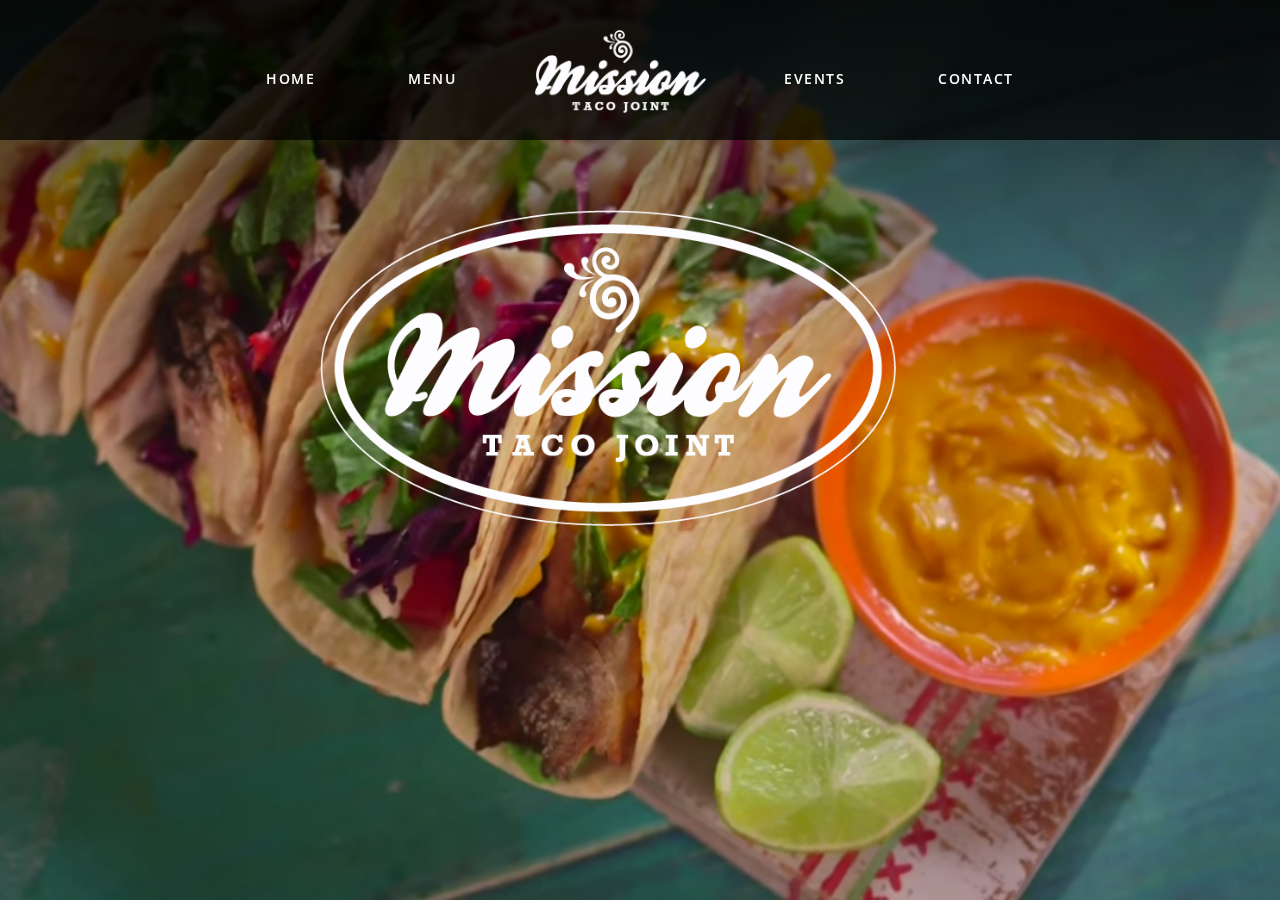
==== index.html @ 78256950 "Imported files into github from local drive." ====
<!DOCTYPE html>
<html lang="en">

  <head>
    <meta charset="utf-8">
    <meta http-equiv="X-UA-Compatible" content="IE=edge">
    <meta name="viewport" content="width=device-width, initial-scale=1">
    <title>Bootstrap 101 Template</title>

    <!-- Bootstrap -->
    <link href="css/bootstrap.min.css" rel="stylesheet">
    <link href="css/custom.css" rel="stylesheet">
    <link href='http://fonts.googleapis.com/css?family=Open+Sans:300italic,400italic,600italic,700italic,800italic,400,300,800,700,600' rel='stylesheet' type='text/css'>

    <!-- HTML5 Shim and Respond.js IE8 support of HTML5 elements and media queries -->
    <!-- WARNING: Respond.js doesn't work if you view the page via file:// -->
    <!--[if lt IE 9]>
      <script src="https://oss.maxcdn.com/html5shiv/3.7.2/html5shiv.min.js"></script>
      <script src="https://oss.maxcdn.com/respond/1.4.2/respond.min.js"></script>
    <![endif]-->


  </head>

<body class="home">

<!-- NAV -->

    <div class="navbar transparent navbar-inverse navbar-fixed-top" role="navigation">
      <div class="container">
        <div class="navbar-header">
          <button type="button" class="navbar-toggle collapsed" data-toggle="collapse" data-target=".navbar-collapse">
            <span class="sr-only">Toggle navigation</span>
            <span class="icon-bar"></span>
            <span class="icon-bar"></span>
            <span class="icon-bar"></span>
          </button>
          <!-- <a class="navbar-brand" href="#"><img src="img/logo.png" width:"80px"></a> -->
        </div>
        <div class="collapse navbar-collapse">
          <ul class="nav nav-justified" id="myNav">
            <li></li>
            <li></li>
            <li><a href="index.html">HOME</a></li>
            <li><a href="menu.html">MENU</a></li>
            <li class="logo"><img src="img/logo.png" height="100"></li>
            <li><a href="events.html">EVENTS</a></li>
            <li><a href="contact.html">CONTACT</a></li>
            <li></li>
            <li></li>
          </ul>
        </div><!--/.nav-collapse -->
      </div>
    </div>

    <!-- VIDEO -->

    <div id="video-container">
      <video autoplay loop class="fillWidth">
      <source src="http://students.samfox.wustl.edu/surfclub/bg.mp4" type="video/mp4"/>
    </div>

<br><br><br><br><br><br><br><br>

      <div class="row">
        <div class="col-md-12 col-sm-12">
        <center>
          <img class="hero" src="img/biglogo.png">
        </center>
        </div>
      </div>

    </div><!-- /.container -->

    <!-- jQuery (necessary for Bootstrap's JavaScript plugins) -->
    <script src="https://ajax.googleapis.com/ajax/libs/jquery/1.11.1/jquery.min.js"></script>

    <!-- Include all compiled plugins (below), or include individual files as needed -->
    <script src="js/bootstrap.min.js"></script>

  </body>

</html>
---- css/custom.css ----
/*Use this for custom stuff*/


/*NAV BAR*/

.navbar .navbar-nav {
    display: inline-block;
    float: none;
    z-index:9999;
}

.navbar .navbar-collapse {
    text-align: center;
    z-index:9999;
}

 .navbar.transparent.navbar-inverse {
    border-width: 0px;
    -webkit-box-shadow: 0px 0px;
    box-shadow: 0px 0px;
    background-color: rgba(0,0,0,0.7);
    background-image: -webkit-gradient(linear, 50.00% 0.00%, 50.00% 100.00%, color-stop( 0% , rgba(0,0,0,0.00)),color-stop( 100% , rgba(0,0,0,0.00)));
    background-image: -webkit-linear-gradient(270deg,rgba(0,0,0,0.00) 0%,rgba(0,0,0,0.00) 100%);
    background-image: linear-gradient(180deg,rgba(0,0,0,0.00) 0%,rgba(0,0,0,0.00) 100%);
    padding-top:30px;
    padding-bottom:10px;
    border-style: solid;
    z-index:9999;

}

.navbar-inverse
{
    background-image: none;
    color: #FFFFFF;
}

.navbar-inverse .nav-justified {
    color: #ffffff;
}

.navbar-inverse .nav-justified > li > a {
    color: #ffffff;
    font-family:"open sans", helvetica, sans-serif;
    font-weight:600;
    letter-spacing: 1.5px;
}

.navbar-inverse .nav-justified > li > a:hover,
.navbar-inverse .nav-justified > li > a:focus {
    color: #FFFFFF;
    opacity:0.6;
        -webkit-transition: opacity .2s ease-in-out;
        -moz-transition: opacity .2s ease-in-out;
        -ms-transition: opacity .2s ease-in-out;
        -o-transition: opacity .2s ease-in-out;
        transition: opacity .2s ease-in-out;
    background-color:transparent;
}

.navbar-inverse .nav-justified  > .active  {
    color: #FFFFFF;
    background: #d65c14;
}

.navbar-inverse .nav-justified  > .open > a, 
.navbar-inverse .nav-justified  > .open > a:hover, 
.navbar-inverse .nav-justified > .open > a:focus {
    color: #8a0e0b;
    background-color: #d65c14;
}

.navbar-default .navbar-nav > .dropdown > a .caret {
    border-top-color: #ffffff;
    border-bottom-color: #ffffff;
}

.navbar-default .navbar-nav > .dropdown > a:hover .caret,
.navbar-default .navbar-nav > .dropdown > a:focus .caret {
    border-top-color: #8a0e0b;
    border-bottom-color: #8a0e0b;
}

.navbar-default .navbar-nav > .open > a .caret, 
.navbar-default .navbar-nav > .open > a:hover .caret, 
.navbar-default .navbar-nav > .open > a:focus .caret {
    border-top-color: #8a0e0b;
    border-bottom-color: #8a0e0b;
}

.navbar-default .navbar-toggle {
    border-color: #d65c14;
}

.navbar-default .navbar-toggle:hover,
.navbar-default .navbar-toggle:focus {
    background-color: #d65c14;
}

.navbar-default .navbar-toggle .icon-bar {
    background-color: #ffffff;
}

.navbar-default .navbar-nav > .active  {
    
}
.navbar-default .navbar-nav > .active{
      color: #000;
    background: #d65c14;
  }

  .navbar-default .navbar-nav > .active > a, 
  .navbar-default .navbar-nav > .active > a:hover, 
  .navbar-default .navbar-nav > .active > a:focus {
          color: #000;
    background: #d65c14;
   }

.navbar-toggle {
	position: relative;
	float: right;
	padding: 9px 10px;
	margin-top: 8px;
	margin-right: 15px;
	margin-bottom: 8px;
	background-color: transparent;
	background-image: none;
	border: 0px solid transparent;
	border-radius: 4px;
}

.navbar-inverse .navbar-toggle:hover, .navbar-inverse .navbar-toggle:focus {
	background-color: transparent;
}

/*NAV BAR*/

/*VIDEO STUFF*/

#video-container {
    position: absolute;
    z-index:-999;
}
#video-container {
    top:0%;
    left:0%;
    height:100%;
    width:100%;
    overflow: hidden;
    z-index:-999;

}

video {
    position:absolute;
    z-index:0;
}
video.fillWidth {
    background-size:120%;
    -webkit-background-size: cover;
    -moz-background-size: cover;
    -o-background-size: cover;
    background-size: cover;
}

.container {
    z-index:9999;
}

/*VIDEO STUFF*/

/*TYPOGRAPHY*/

h1 {
    margin: 30px 0 30px 0 !important;
}

h3 {
    margin: 10px 0 20px 0 !important;
}

p {
    margin: 0 0 20px !important;
}

/*TYPOGRAPHY*/

/*PILLS*/

.nav-pills>li.active>a, 
.nav-pills>li.active>a:hover, 
.nav-pills>li.active>a:focus {
    color: black;
    background-color: white;
}

.nav-pills>li>a {
    color: white;
    background-color: rgba(0,0,0,0.2);
}

.nav-pills>li>a:hover, 
.nav-pills>li>a:focus {
    color:black;
    background-color: rgba(255,255,255,0.6);
}


.pillsmenu {
    background-color:transparent;
    border-style:solid;
    border-width: 2px;
    border-color:white;
}

.nav-pills>li>a{
    border-radius:0px
}

/*PILLS*/

/*PAGE*/

.bgwhite {
    background:rgba(255,255,255,0.7);
    padding-left:30px;
    padding-right:30px;
    margin-top:20px;
}

.home {
	margin: 0;
 	background: url('../img/bghome.jpg') no-repeat center center fixed;
    -webkit-background-size: cover;
    -moz-background-size: cover;
    -o-background-size: cover;
    background-size: cover;
}

.menu {
    margin: 0;
    background: url('../img/menu.jpg') no-repeat center center fixed;
    -webkit-background-size: cover;
    -moz-background-size: cover;
    -o-background-size: cover;
    background-size: cover;
}

.events {
    margin: 0;
    background-color:#0B5166;
}

.contact {
    margin: 0;
    background: url('../img/contact.jpg') no-repeat center center fixed;
    -webkit-background-size: cover;
    -moz-background-size: cover;
    -o-background-size: cover;
    background-size: cover;
}

.hero {
    width:50%;
    margin-top:50px;
    margin-left:auto;
    margin-right:auto;
    padding-right:5%;
    overflow:hidden;
}

.xpadding {
    padding-right:30px !important;
}


html, body {
height:100%;
margin:0;
padding:0;
}
.carousel, .item, .active {
height:100%;
}
.carousel-inner {
height:100%;
}
.carousel {
margin-bottom: 0px;
}
.carousel-caption {
z-index: 10;
background-color: rgba(0,0,0,0.2);
text-shadow: 0px 0px 17px rgba(0,0,0, 1);
padding:20px;
margin-top:-200px;
}
.carousel .item {
background-color: #777;
}
.carousel .carousel-inner .bg {
background-repeat:no-repeat;
background-size:cover;
}
.carousel .carousel-inner .bg1 {
background-image:url(../img/tequila.jpg);
background-position: center top;
}
.carousel .carousel-inner .bg2 {
background-image:url(../img/events.jpg);
background-position: center center;
}
.carousel .carousel-inner .bg3 {
background-image:url(../img/mariachi.jpg);
background-position: center bottom;
}


@media (min-width: 0px) and (max-width: 767px) {

.logo {
	display:none!important;
}

}
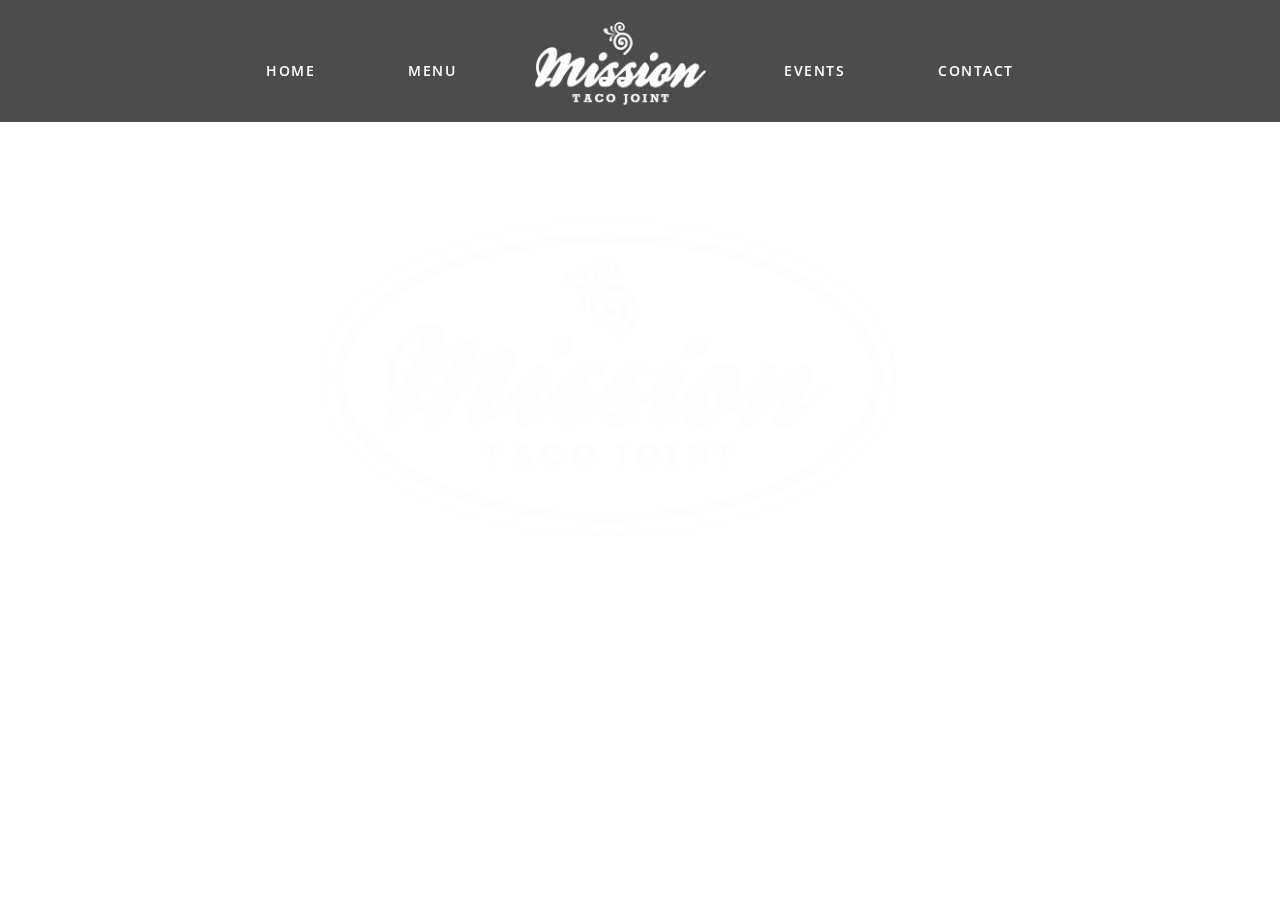
==== commit 217e0f63: "CSS" ====
--- a/index.html
+++ b/index.html
@@ -5,12 +5,14 @@
     <meta charset="utf-8">
     <meta http-equiv="X-UA-Compatible" content="IE=edge">
     <meta name="viewport" content="width=device-width, initial-scale=1">
-    <title>Bootstrap 101 Template</title>
+    <title>Mission Taco Join</title>
 
     <!-- Bootstrap -->
     <link href="css/bootstrap.min.css" rel="stylesheet">
     <link href="css/custom.css" rel="stylesheet">
     <link href='http://fonts.googleapis.com/css?family=Open+Sans:300italic,400italic,600italic,700italic,800italic,400,300,800,700,600' rel='stylesheet' type='text/css'>
+    <link href='http://fonts.googleapis.com/css?family=Vollkorn:400italic,700italic,400,700' rel='stylesheet' type='text/css'>
+    <link href='http://fonts.googleapis.com/css?family=Bitter:400,700,400italic' rel='stylesheet' type='text/css'>
 
     <!-- HTML5 Shim and Respond.js IE8 support of HTML5 elements and media queries -->
     <!-- WARNING: Respond.js doesn't work if you view the page via file:// -->
@@ -41,11 +43,11 @@
           <ul class="nav nav-justified" id="myNav">
             <li></li>
             <li></li>
-            <li><a href="index.html">HOME</a></li>
-            <li><a href="menu.html">MENU</a></li>
+            <li><a href="index.html">HOME</a><img class="menuicon" src="../Menu-2/img/home.png" height="30"></li>
+            <li><a href="menu.html">MENU</a><img class="menuicon" src="../Menu-2/img/menu.png" height="30"></li>
             <li class="logo"><img src="img/logo.png" height="100"></li>
-            <li><a href="events.html">EVENTS</a></li>
-            <li><a href="contact.html">CONTACT</a></li>
+            <li><a href="events.html">EVENTS</a><img class="menuicon" src="../Menu-2/img/events.png" height="30"></li>
+            <li><a href="contact.html">CONTACT</a><img class="menuicon" src="../Menu-2/img/contact.png" height="30"></li>
             <li></li>
             <li></li>
           </ul>
@@ -60,7 +62,7 @@
       <source src="http://students.samfox.wustl.edu/surfclub/bg.mp4" type="video/mp4"/>
     </div>
 
-<br><br><br><br><br><br><br><br>
+<div class="spacing"></div>
 
       <div class="row">
         <div class="col-md-12 col-sm-12">
--- a/css/custom.css
+++ b/css/custom.css
@@ -22,10 +22,10 @@
     background-image: -webkit-gradient(linear, 50.00% 0.00%, 50.00% 100.00%, color-stop( 0% , rgba(0,0,0,0.00)),color-stop( 100% , rgba(0,0,0,0.00)));
     background-image: -webkit-linear-gradient(270deg,rgba(0,0,0,0.00) 0%,rgba(0,0,0,0.00) 100%);
     background-image: linear-gradient(180deg,rgba(0,0,0,0.00) 0%,rgba(0,0,0,0.00) 100%);
-    padding-top:30px;
-    padding-bottom:10px;
+    padding-top:22px;
+    padding-bottom:0px;
     border-style: solid;
-    z-index:9999;
+    z-index:99920
 
 }
 
@@ -48,14 +48,35 @@
 
 .navbar-inverse .nav-justified > li > a:hover,
 .navbar-inverse .nav-justified > li > a:focus {
-    color: #FFFFFF;
-    opacity:0.6;
+    color: #02AFAF;
+    opacity:1;
+    font-weight:600;
         -webkit-transition: opacity .2s ease-in-out;
         -moz-transition: opacity .2s ease-in-out;
         -ms-transition: opacity .2s ease-in-out;
         -o-transition: opacity .2s ease-in-out;
         transition: opacity .2s ease-in-out;
     background-color:transparent;
+}
+
+.menuicon {
+    opacity:0;
+    -webkit-transition: opacity 0.2s linear;
+    -moz-transition: opacity 0.2s linear;
+    -ms-transition: opacity 0.2s linear;
+    -o-transition: opacity 0.2s linear;
+    transition: opacity 0.2s linear;
+    position:absolute;
+    left:0;
+    right:0;
+    margin-left:auto;
+    margin-right:auto;
+    margin-top:-60px;
+    z-index:9999;
+}
+
+.navbar-inverse .nav-justified > li:hover .menuicon {
+    opacity:1;
 }
 
 .navbar-inverse .nav-justified  > .active  {
@@ -141,6 +162,7 @@
     position: absolute;
     z-index:-999;
 }
+
 #video-container {
     top:0%;
     left:0%;
@@ -155,6 +177,7 @@
     position:absolute;
     z-index:0;
 }
+
 video.fillWidth {
     background-size:120%;
     -webkit-background-size: cover;
@@ -172,15 +195,47 @@
 /*TYPOGRAPHY*/
 
 h1 {
-    margin: 30px 0 30px 0 !important;
-}
+    font-family:"Bitter", serif;
+    margin: 50px 4% 30px 0 !important;
+    color:white;
+    text-align:center;
+    text-transform:uppercase;
+    letter-spacing:6px;
+    font-size:2em;
+}
+
 
 h3 {
     margin: 10px 0 20px 0 !important;
+    font-size:1.2em;
+    font-family:"open sans", helvetica, sans-serif;
+    text-transform: uppercase;
+    font-weight:700;
+    color:#02AFAF;
+}
+
+h4 {
+    font-family:"Vollkorn";
+    font-size:1.3em;
+    color:#C9C9C9;
+}
+
+h5 {
+    font-family:"Vollkorn";
+    color:#C9C9C9;
 }
 
 p {
     margin: 0 0 20px !important;
+    font-family:"open sans";
+    font-size:1em;
+    color:#9E9E9E;
+    line-height:1.5;
+
+}
+
+.white {
+    color:white;
 }
 
 /*TYPOGRAPHY*/
@@ -222,15 +277,22 @@
 /*PAGE*/
 
 .bgwhite {
-    background:rgba(255,255,255,0.7);
+    background:rgba(0,0,0,0.3);
     padding-left:30px;
     padding-right:30px;
     margin-top:20px;
 }
 
+.bgwhite2 {
+    background:rgba(0,0,0,0.6);
+    padding-left:30px;
+    padding-right:30px;
+    margin-top:20px;
+}
+
 .home {
 	margin: 0;
- 	background: url('../img/bghome.jpg') no-repeat center center fixed;
+ 	background: url('../`/bghome.png') no-repeat center center fixed;
     -webkit-background-size: cover;
     -moz-background-size: cover;
     -o-background-size: cover;
@@ -262,6 +324,117 @@
 
 .hero {
     width:50%;
+    margin-top:80px;
+    margin-left:auto;
+    margin-right:auto;
+    padding-right:5%;
+    overflow:hidden;
+}
+
+.xpadding {
+    padding-right:30px !important;
+}
+
+
+html, body {
+height:100%;
+margin:0;
+padding:0;
+}
+.carousel, .item, .active {
+height:100%;
+}
+.carousel-inner {
+height:100%;
+}
+.carousel {
+margin-bottom: 0px;
+}
+.carousel-caption {
+z-index: 10;
+background-color: rgba(0,0,0,0.6);
+text-shadow: 0px 0px 17px rgba(0,0,0, 1);
+padding:20px;
+margin-top:-200px;
+}
+.carousel .item {
+background-color: #777;
+}
+.carousel .carousel-inner .bg {
+background-repeat:no-repeat;
+background-size:cover;
+}
+.carousel .carousel-inner .bg1 {
+background-image:url(../img/tequila.jpg);
+background-position: center top;
+}
+.carousel .carousel-inner .bg2 {
+background-image:url(../img/events.jpg);
+background-position: center center;
+}
+.carousel .carousel-inner .bg3 {
+background-image:url(../img/mariachi.jpg);
+background-position: center bottom;
+}
+
+.btn-lg, .btn-group-lg>.btn {
+    padding: 10px 16px;
+    font-size: 18px;
+    font-family:"open sans", sans-serif;
+    line-height: 1.33;
+    border-radius: 0px;
+}
+
+.btn-primary {
+    color: #fff;
+    background-color: #02AFAF;
+    border-color: #02AFAF;
+}
+
+.btn-primary a:hover {
+    color: #fff;
+    background-color: #02AFAF;
+    border-color: #02AFAF;
+}
+
+.spacing {
+    display:block;
+    position:relative;
+    height:140px;
+}
+
+@media (min-width: 0px) and (max-width: 767px) {
+
+.logo {
+	display:none!important;
+}
+
+.menuicon {
+    display:none !important;
+}
+
+.spacing {
+    display:block;
+    position:relative;
+    height:80px;
+}
+
+video.fillWidth {
+    background-size:60%;
+    -webkit-background-size: cover;
+    -moz-background-size: cover;
+    -o-background-size: cover;
+    background-size: cover;
+}
+
+.navbar.transparent.navbar-inverse {
+    padding-top:10px;
+    padding-bottom:10px;
+
+}
+
+.hero {
+    width:85%;
     margin-top:50px;
     margin-left:auto;
     margin-right:auto;
@@ -269,57 +442,4 @@
     overflow:hidden;
 }
 
-.xpadding {
-    padding-right:30px !important;
-}
-
-
-html, body {
-height:100%;
-margin:0;
-padding:0;
-}
-.carousel, .item, .active {
-height:100%;
-}
-.carousel-inner {
-height:100%;
-}
-.carousel {
-margin-bottom: 0px;
-}
-.carousel-caption {
-z-index: 10;
-background-color: rgba(0,0,0,0.2);
-text-shadow: 0px 0px 17px rgba(0,0,0, 1);
-padding:20px;
-margin-top:-200px;
-}
-.carousel .item {
-background-color: #777;
-}
-.carousel .carousel-inner .bg {
-background-repeat:no-repeat;
-background-size:cover;
-}
-.carousel .carousel-inner .bg1 {
-background-image:url(../img/tequila.jpg);
-background-position: center top;
-}
-.carousel .carousel-inner .bg2 {
-background-image:url(../img/events.jpg);
-background-position: center center;
-}
-.carousel .carousel-inner .bg3 {
-background-image:url(../img/mariachi.jpg);
-background-position: center bottom;
-}
-
-
-@media (min-width: 0px) and (max-width: 767px) {
-
-.logo {
-	display:none!important;
-}
-
-}
+}
